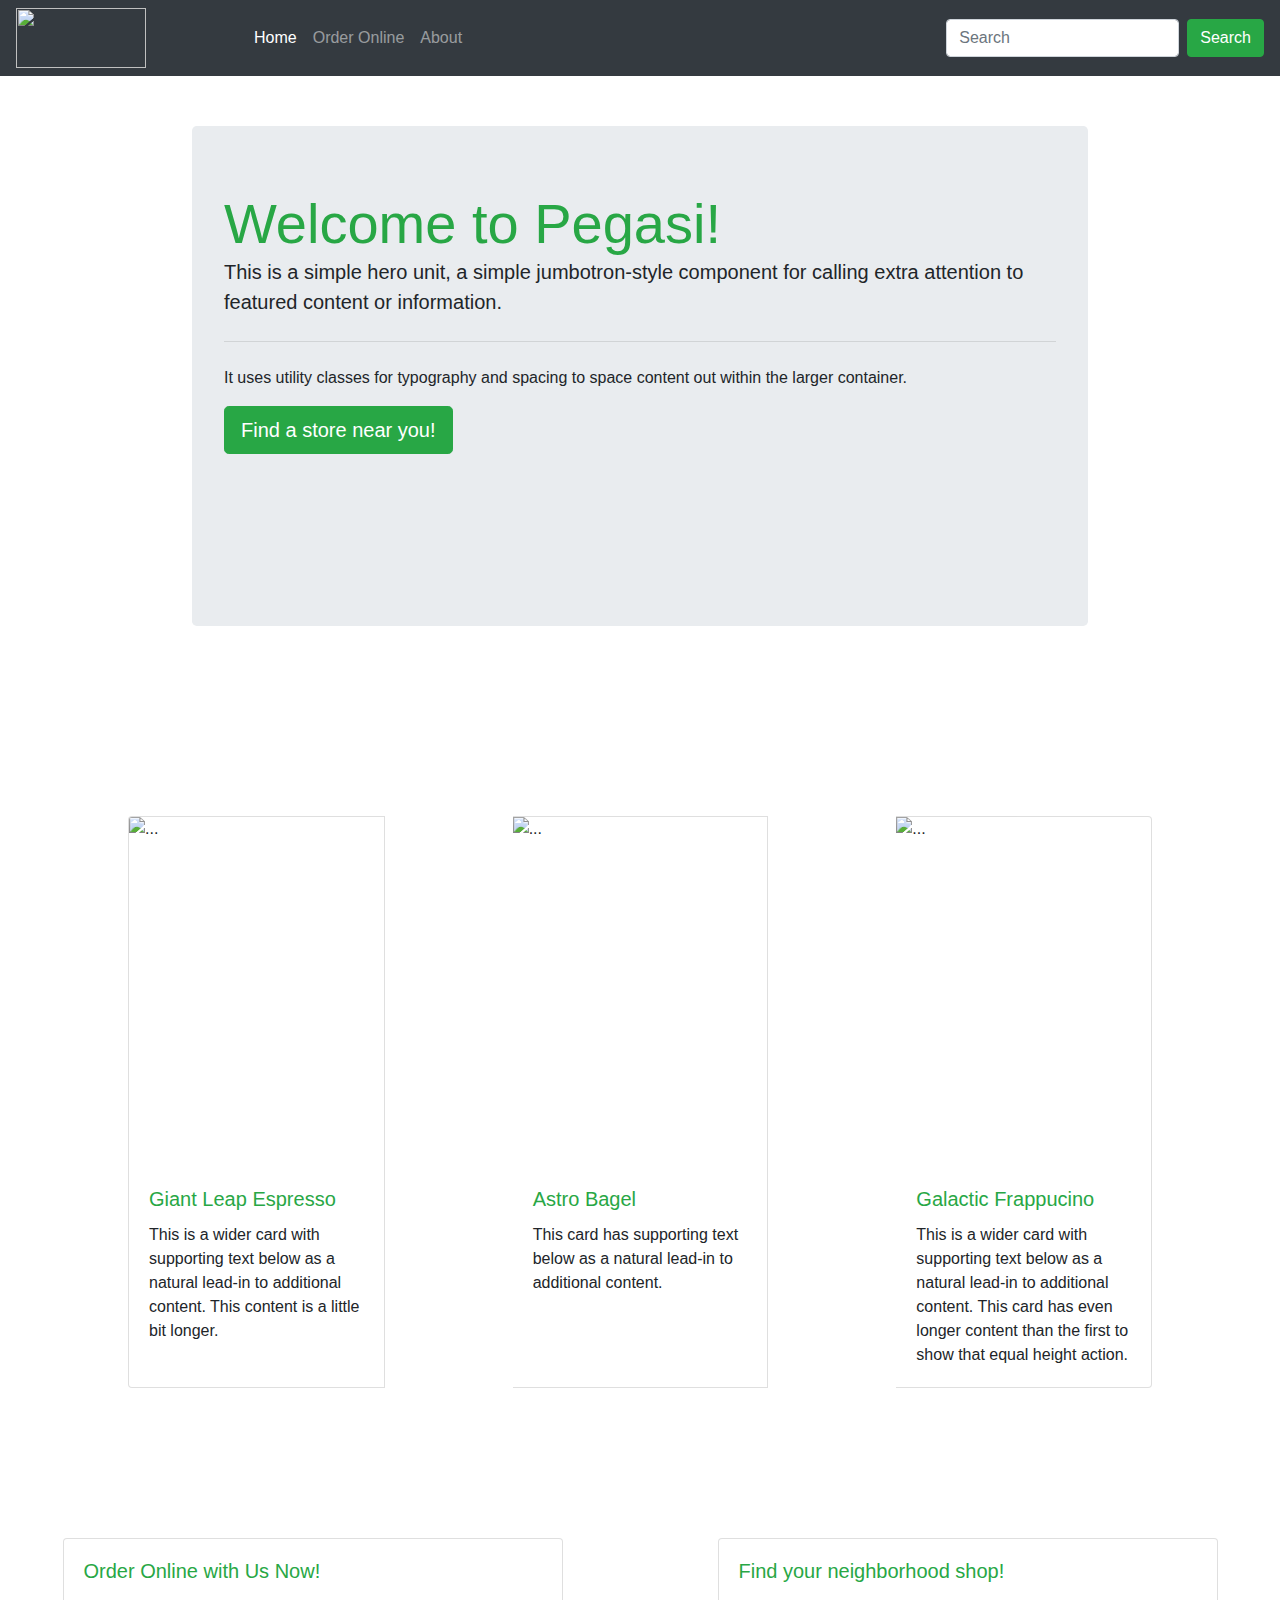
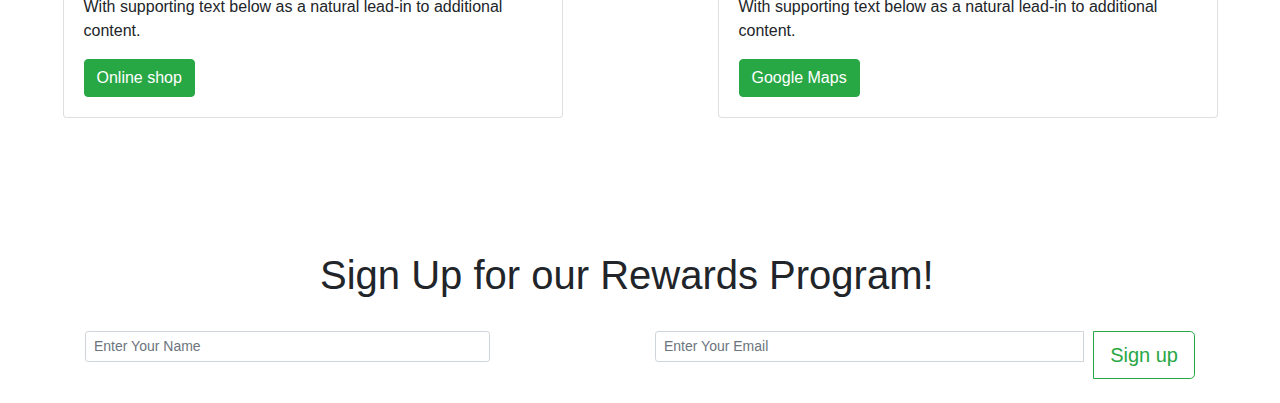
==== index.html @ 0201fe45 "Add files via upload" ====
<!DOCTYPE html>
<html lang="en">
<head>
  <meta charset="UTF-8">
  <meta name="viewport" content="width=device-width, initial-scale=1.0">
  <meta http-equiv="X-UA-Compatible" content="ie=edge">
  <title>Document</title>
  <link rel="stylesheet" href="https://stackpath.bootstrapcdn.com/bootstrap/4.3.1/css/bootstrap.min.css">
  <link rel="stylesheet" href="https://bootswatch.com/4/cyborg/bootstrap.min.css">
  <link rel="stylesheet" href="styles.css">
</head>

<style>
  body {
    background-image: url('https://i.pinimg.com/originals/8a/11/35/8a11357efadb9a627f82ef8e056fe098.jpg');
  }
  </style>

<!-- Navbar -->

<nav class="navbar navbar-expand-lg navbar-dark bg-dark">
  <img classs="img-responsive" width="130px" height="60px" src="/Users/deersosavage/Desktop/dev/courses/SPD1.2/pegasi/Screen Shot 2020-11-16 at 10.17.55 PM.png">
  <button class="navbar-toggler" type="button" data-toggle="collapse" data-target="#navbarColor02" aria-controls="navbarColor02" aria-expanded="false" aria-label="Toggle navigation">
    <span class="navbar-toggler-icon"></span>
  </button>

  <div class="collapse navbar-collapse" id="navbarColor02">
    <ul class="navbar-nav mr-auto">
      <li class="nav-item active">
        <a class="nav-link" href="index.html">Home
          <span class="sr-only">(current)</span>
        </a>
      </li>
      <li class="nav-item">
        <a class="nav-link" href="order.html">Order Online</a>
      </li>
      <li class="nav-item">
        <a class="nav-link" href="aboutUs.html">About</a>
      </li>
    </ul>
    <form class="form-inline my-2 my-lg-0">
      <input class="form-control mr-sm-2" type="text" placeholder="Search">
      <button class="btn btn-success my-2 my-sm-0" type="submit">Search</button>
    </form>
  </div>
</nav>

<!-- jumbotron -->
<div class="jumbotron">
  <display1 class="display-4 text-success">Welcome to Pegasi!</display1>
  <p class="lead">This is a simple hero unit, a simple jumbotron-style component for calling extra attention to featured content or information.</p>
  <hr class="my-4">
  <p>It uses utility classes for typography and spacing to space content out within the larger container.</p>
  <a class="btn btn-success btn-lg" href="#" role="button">Find a store near you!</a>
</div>

<h1 class="text-white" style="margin-top: 70px; margin-left: 40%;"> Featured Items </h1>

<!-- Cards -->
<div class="card-group">
  <div class="card">
    <img src="https://d.justpo.st/media/images/2015/05/25/astronaut-in-space-coffee-art-1432610717.jpg" class="card-img-top" alt="...">
    <div class="card-body">
      <h5 class="card-title text-success">Giant Leap Espresso</h5>
      <p class="card-text">This is a wider card with supporting text below as a natural lead-in to additional content. This content is a little bit longer.</p>
    </div>
  </div>
  <div class="card">
    <img src="https://ablogappart.files.wordpress.com/2012/02/img_0734.jpg" class="card-img-top" alt="...">
    <div class="card-body">
      <h5 class="card-title text-success">Astro Bagel</h5>
      <p class="card-text">This card has supporting text below as a natural lead-in to additional content.</p>
    </div>
  </div>
  <div class="card">
    <img src ="https://64.media.tumblr.com/a816c8b2857c3d0feac4ed5965ad5878/tumblr_n7u96sQ7kp1r7k0y6o1_500.jpg" class="card-img-top" alt="...">
    <div class="card-body">
      <h5 class="card-title text-success">Galactic Frappucino</h5>
      <p class="card-text">This is a wider card with supporting text below as a natural lead-in to additional content. This card has even longer content than the first to show that equal height action.</p>
    </div>
  </div>
</div>


<!-- Imageless cards -->
<div class="row">
  <div class="col-sm-6">
    <div class="card id= cards2">
      <div class="card-body">
        <h5 class="card-title text-success">Order Online with Us Now!</h5>
        <p class="card-text">With supporting text below as a natural lead-in to additional content.</p>
        <a href="order.html" class="btn btn-success">Online shop</a>
      </div>
    </div>
  </div>
  <div class="col-sm-6">
    <div class="card id= cards2">
      <div class="card-body">
        <h5 class="card-title text-success">Find your neighborhood shop!</h5>
        <p class="card-text">With supporting text below as a natural lead-in to additional content.</p>
        <a href="#" class="btn btn-success">Google Maps</a>
      </div>
    </div>
  </div>
</div>

<h1 class="text-whites" style="margin-top: 70px; margin-left: 25%;"> Sign Up for our Rewards Program! </h1>


<!-- Footer -->
<footer class="page-footer font-small special-color-dark pt-4">

  <!-- Footer Elements -->
  <div class="container">

    <!--Grid row-->
    <div class="row">

      <!--Grid column-->
      <div class="col-md-6 mb-4">

        <!-- Form -->
        <form class="form-inline">
          <input class="form-control form-control-sm mr-3 w-75" type="text" placeholder="Enter Your Name"
            aria-label="Search">
          <i class="fas fa-search" aria-hidden="true"></i>
        </form>
        <!-- Form -->

      </div>
      <!--Grid column-->

      <!--Grid column-->
      <div class="col-md-6 mb-4">

        <form class="input-group">
          <input type="text" class="form-control form-control-sm" placeholder="Enter Your Email"
            aria-label="Your email" aria-describedby="basic-addon2">
          <div class="input-group-append">
            <button class="btn btn-lg btn-outline-success my-0" style="margin-left: 10px; ">Sign up</button>
          </div>
        </form>

      </div>
      <!--Grid column-->

    </div>
    <!--Grid row-->

  </div>
  <!-- Footer Elements -->

  <!-- Copyright -->


</body>
---- styles.css ----
.navbar{
    margin-bottom: 50px;
 }

 .navbar img{
   margin-right: 100px;
 }

.jumbotron {
    background-image: url("https://www.caffesociety.co.uk/blog/wp-content/upLoads/2019/02/Coffee-Beans-Outer-Space.jpg");
    background-size: cover;
    height: 500px;
    margin-top: 50px;
    margin-bottom: 50px;
    margin-left: 15%;
    margin-right: 15%;
  }
  

.card {

  margin-top: 5%;
  margin-bottom: 10%;
  margin-right: 10%;
  margin-left: 10%;
  }

  .card img{
    height: 350px;
  }

  .navbar-inverse .navbar-brand {
    display: flex;
    align-items: center;
    padding: 5px;
  }
  .navbar-brand img {
    height: 100%;
    margin-right: 20px;
    margin-left: 20px;
  }
  

  .cards2 {
    margin-top: 150px;

  }
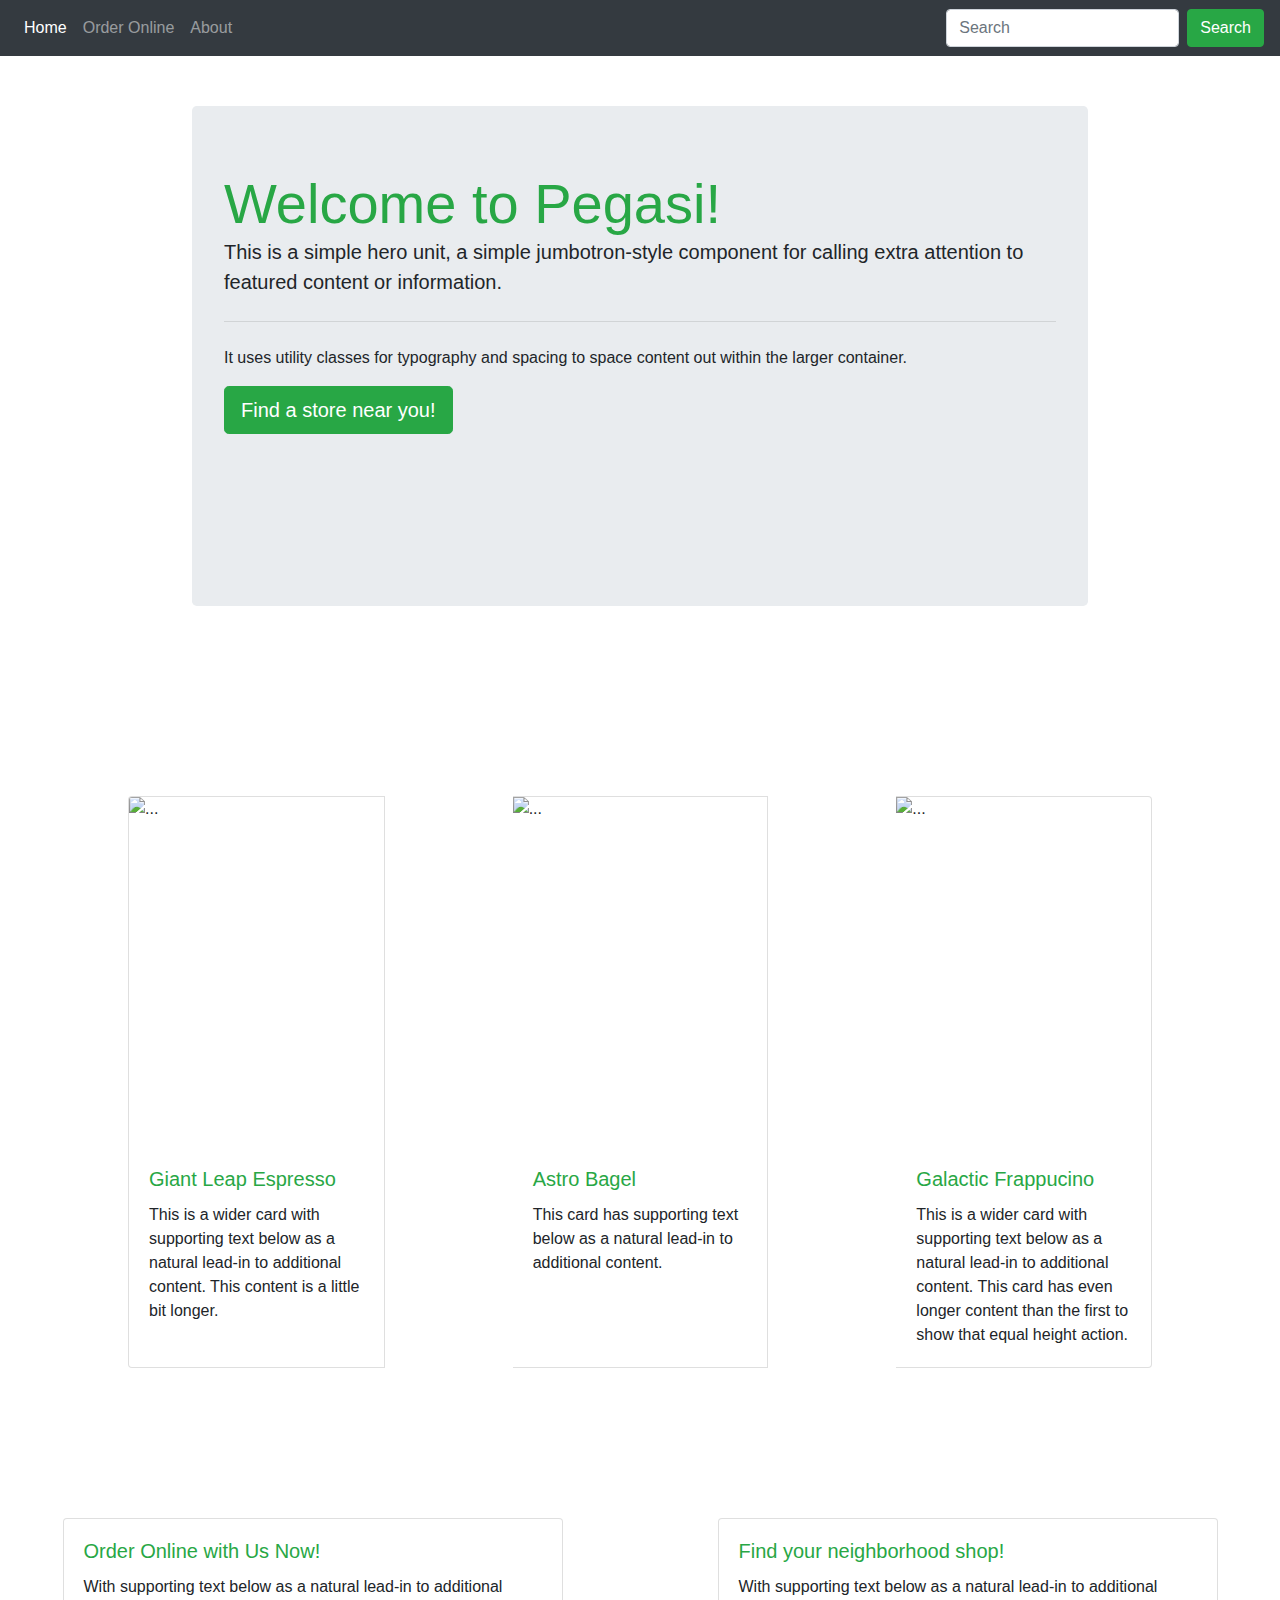
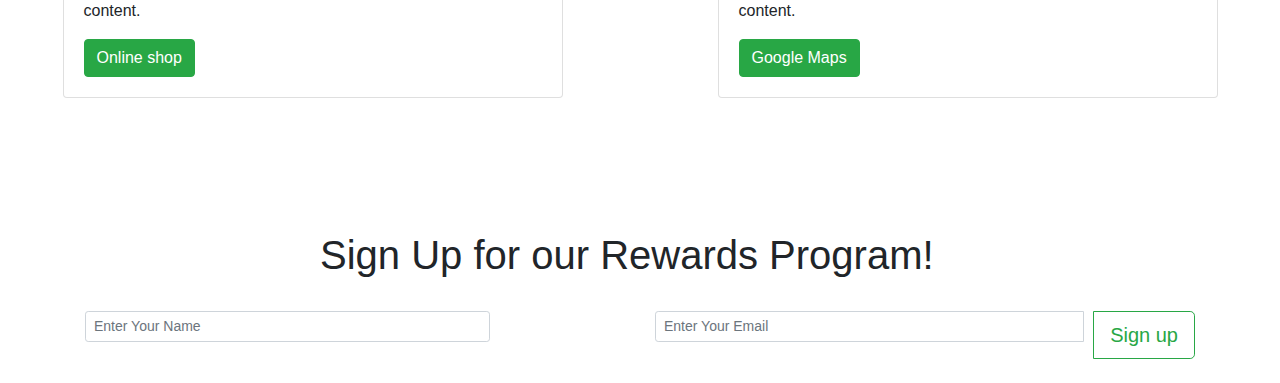
==== commit bffa289f: "Add files via upload" ====
--- a/index.html
+++ b/index.html
@@ -4,7 +4,7 @@
   <meta charset="UTF-8">
   <meta name="viewport" content="width=device-width, initial-scale=1.0">
   <meta http-equiv="X-UA-Compatible" content="ie=edge">
-  <title>Document</title>
+  <title>Pegasi☕️</title>
   <link rel="stylesheet" href="https://stackpath.bootstrapcdn.com/bootstrap/4.3.1/css/bootstrap.min.css">
   <link rel="stylesheet" href="https://bootswatch.com/4/cyborg/bootstrap.min.css">
   <link rel="stylesheet" href="styles.css">
@@ -19,7 +19,6 @@
 <!-- Navbar -->
 
 <nav class="navbar navbar-expand-lg navbar-dark bg-dark">
-  <img classs="img-responsive" width="130px" height="60px" src="/Users/deersosavage/Desktop/dev/courses/SPD1.2/pegasi/Screen Shot 2020-11-16 at 10.17.55 PM.png">
   <button class="navbar-toggler" type="button" data-toggle="collapse" data-target="#navbarColor02" aria-controls="navbarColor02" aria-expanded="false" aria-label="Toggle navigation">
     <span class="navbar-toggler-icon"></span>
   </button>
